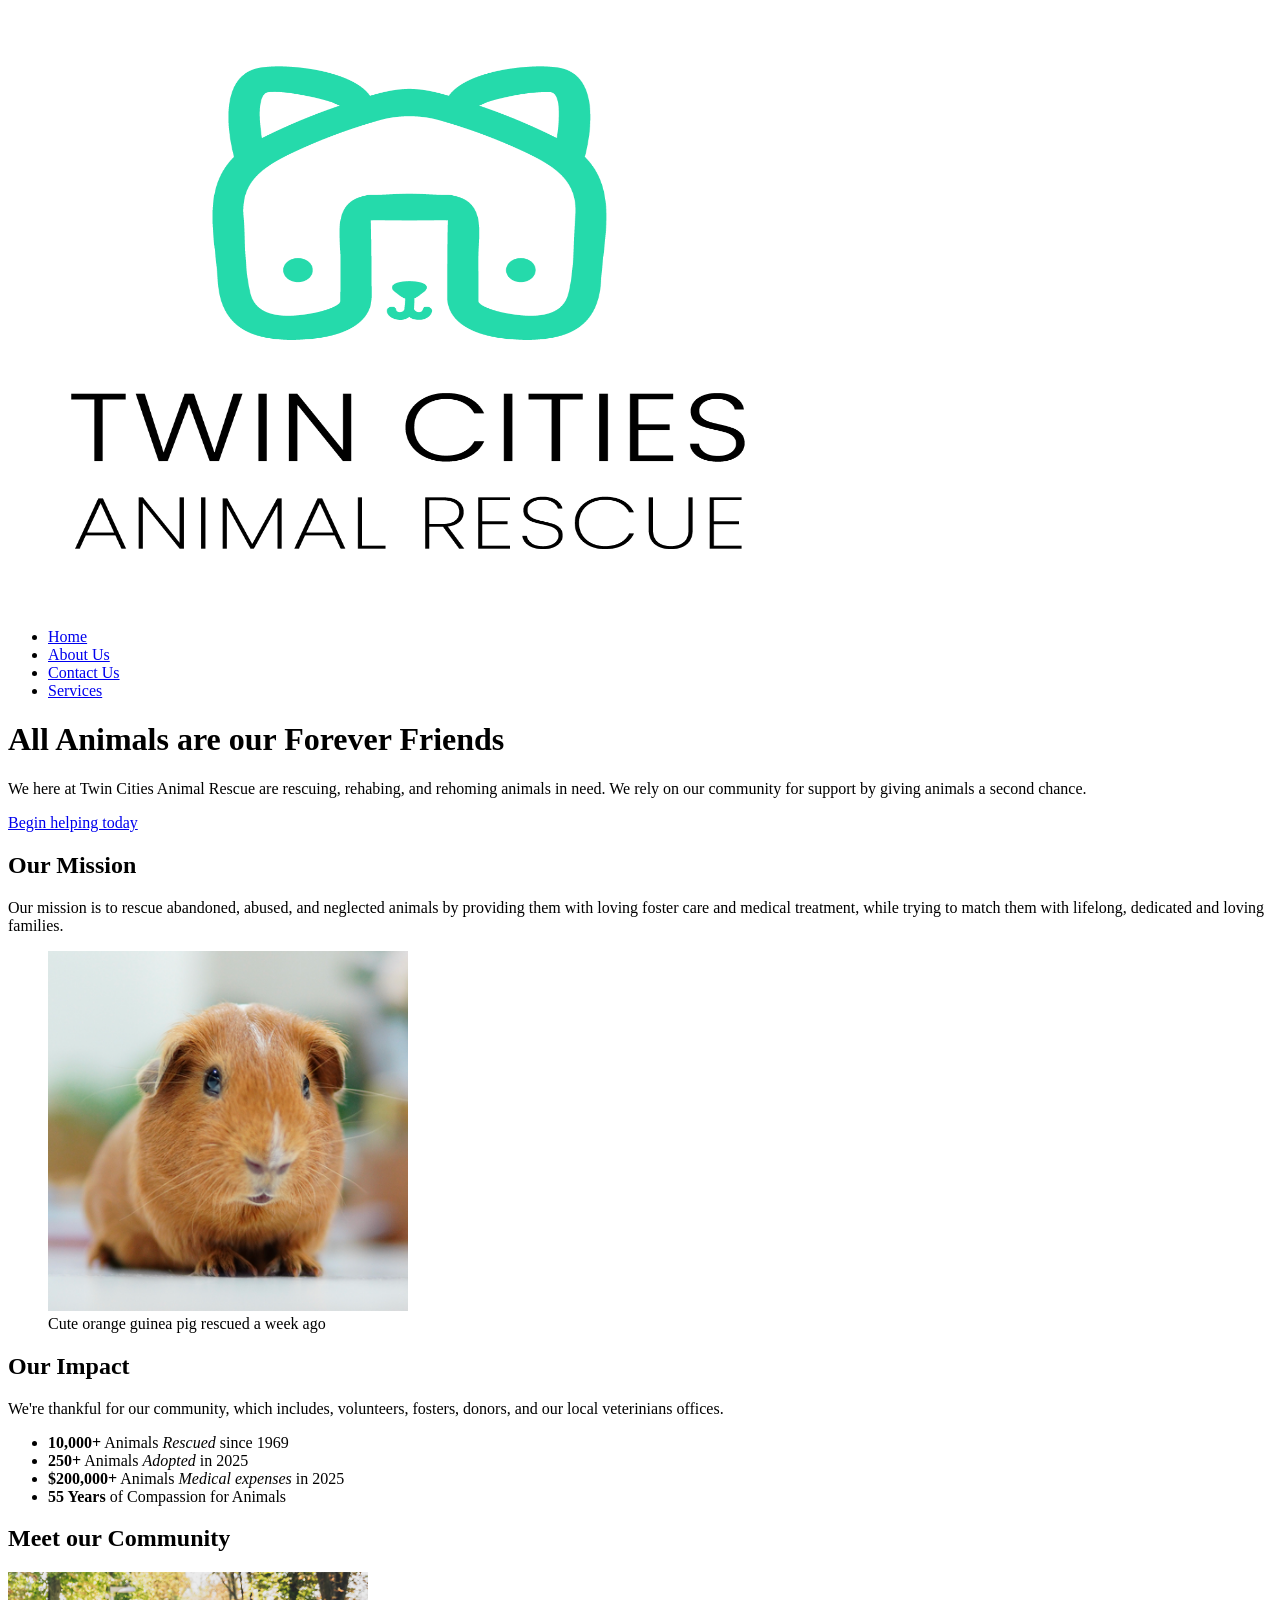
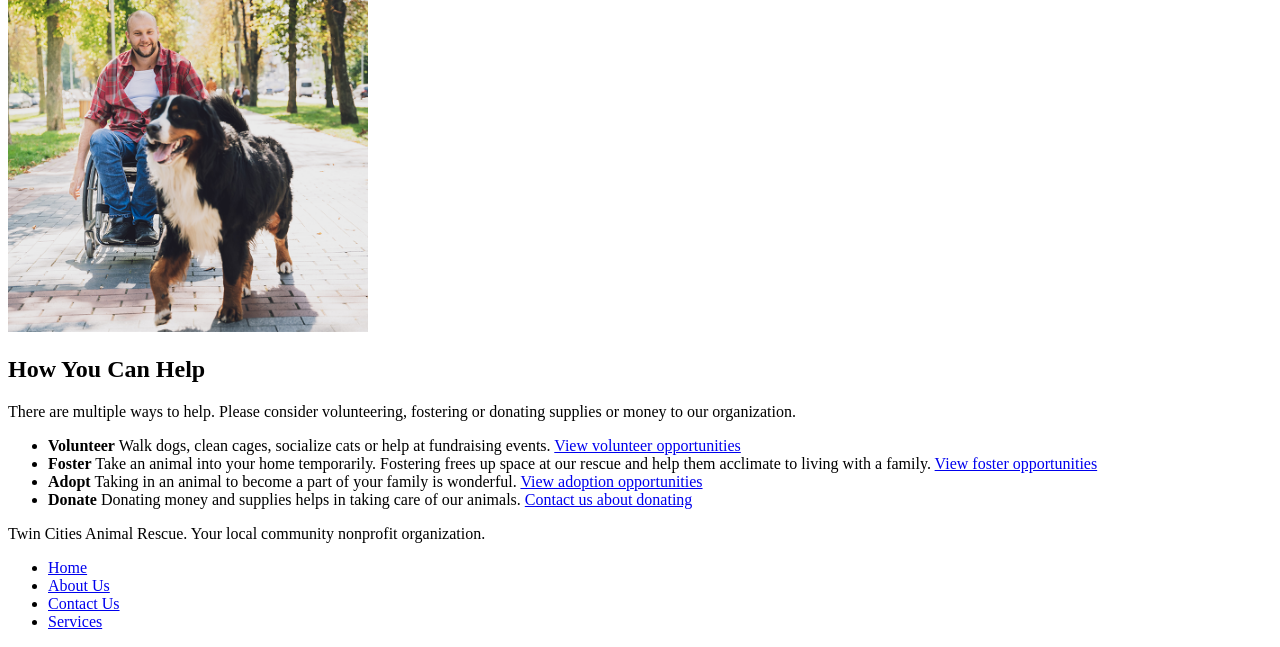
==== index.html @ eaffd4da "first commit" ====
<!DOCTYPE html>
<html lang="en">
<head>

    <meta charset="UTF-8">
    <meta name="viewport" content="width=device-width, initial-scale=1.0">
    <title>Twin Cities Animal Rescue</title>

</head>

<body>

    <header>
    
        <img src="media/Animal Shelter_c/rescue-logo_c.png" alt="Twin Cities Animal Rescue logo" width="800" height="600"
        <nav aria-label="Primary Navigation">
            <ul>
                <li><a href="index.html" aria-current="page">Home</a></li>
                <li><a href="about.html">About Us</a></li>
                <li><a href="contact.html">Contact Us</a></li>
                <li><a href="services.html">Services</a></li>
            </ul>
        </nav>
      
    </header>

    <main>

        <h1>All Animals are our Forever Friends</h1>
        <p>We here at Twin Cities Animal Rescue are rescuing, rehabing, and rehoming animals 
            in need. We rely on our community for support by giving animals a second chance.</p>
        <p><a href="contact.html">Begin helping today</a></p>
        
        <section aria-label="mission-statement">
            <h2 id="mission-statement">Our Mission</h2>
            <p>Our mission is to rescue abandoned, abused, and neglected animals by
                providing them with loving foster care and medical treatment, while trying
                to match them with lifelong, dedicated and loving families.
            </p>
            <figure>
                <img src="media/Animal Shelter_c/rescue-pet_c.png" alt="A cute close up of an orange guinea pig" width="360" height="360"<br>
                <figcaption>Cute orange guinea pig rescued a week ago</figcaption>
            </figure>
        </section>

        <section aria-label="impact-stats">
            <h2 id="impact-stats">Our Impact</h2>
            <p>We're thankful for our community, which includes, volunteers, fosters, donors, 
                and our local veterinians offices.</p>
            <ul>
                <li><strong>10,000+</strong> Animals <em>Rescued</em> since 1969</li>
                <li><strong>250+</strong> Animals <em>Adopted</em> in 2025</li>
                <li><strong>$200,000+</strong> Animals <em>Medical expenses</em> in 2025</li>
                <li><strong>55 Years</strong> of Compassion for Animals</li>
            </ul>
        </section>

        <section aria-label="rescue-feature">
            <h2 id="rescue-feature">Meet our Community</h2>
            <picture>
                <source media="(min-width: 800px)" srcset="media/Animal Shelter_c/rescue-feature-large_c">
                <source media="(max-width: 800px)" srcset="media/Animal Shelter_c/rescue-feature-small_c">
                <img src="media/Animal Shelter_c/rescue-feature-small_c.png" alt="Man in jeans and plaid shirt sitting in a 
                wheelchair with a large saint bernese dog" width="360" height="360"
            </picture>
        </section>

        <section aria-label="help-section">
            <h2 id="help-section">How You Can Help</h2>
            <p>There are multiple ways to help. Please consider volunteering, fostering or
                donating supplies or money to our organization.
            </p>
            <ul>
                <li><strong>Volunteer</strong> Walk dogs, clean cages, socialize cats or help at 
                    fundraising events. <a href="services.html">View volunteer opportunities</a></li>
                <li><strong>Foster</strong> Take an animal into your home temporarily. Fostering frees 
                    up space at our rescue and help them acclimate to living with a family. 
                    <a href="services.html">View foster opportunities</a></li>
                <li><strong>Adopt</strong> Taking in an animal to become a part of your family is wonderful. 
                    <a href="services.html">View adoption opportunities</a></li>
                <li><strong>Donate</strong> Donating money and supplies helps in taking care of our animals. 
                    <a href="contact.html">Contact us about donating</a></li>
            </ul>
        </section>

    </main>

    <footer>

        <p>Twin Cities Animal Rescue. Your local community nonprofit organization.</p>
        <nav aria-label="Footer Navigation">
            <ul>
                <li><a href="index.html">Home</a></li>
                <li><a href="about.html">About Us</a></li>
                <li><a href="contact.html">Contact Us</a></li>
                <li><a href="services.html">Services</a></li>
            </ul>
        </nav>

    </footer>
</body>
</html>
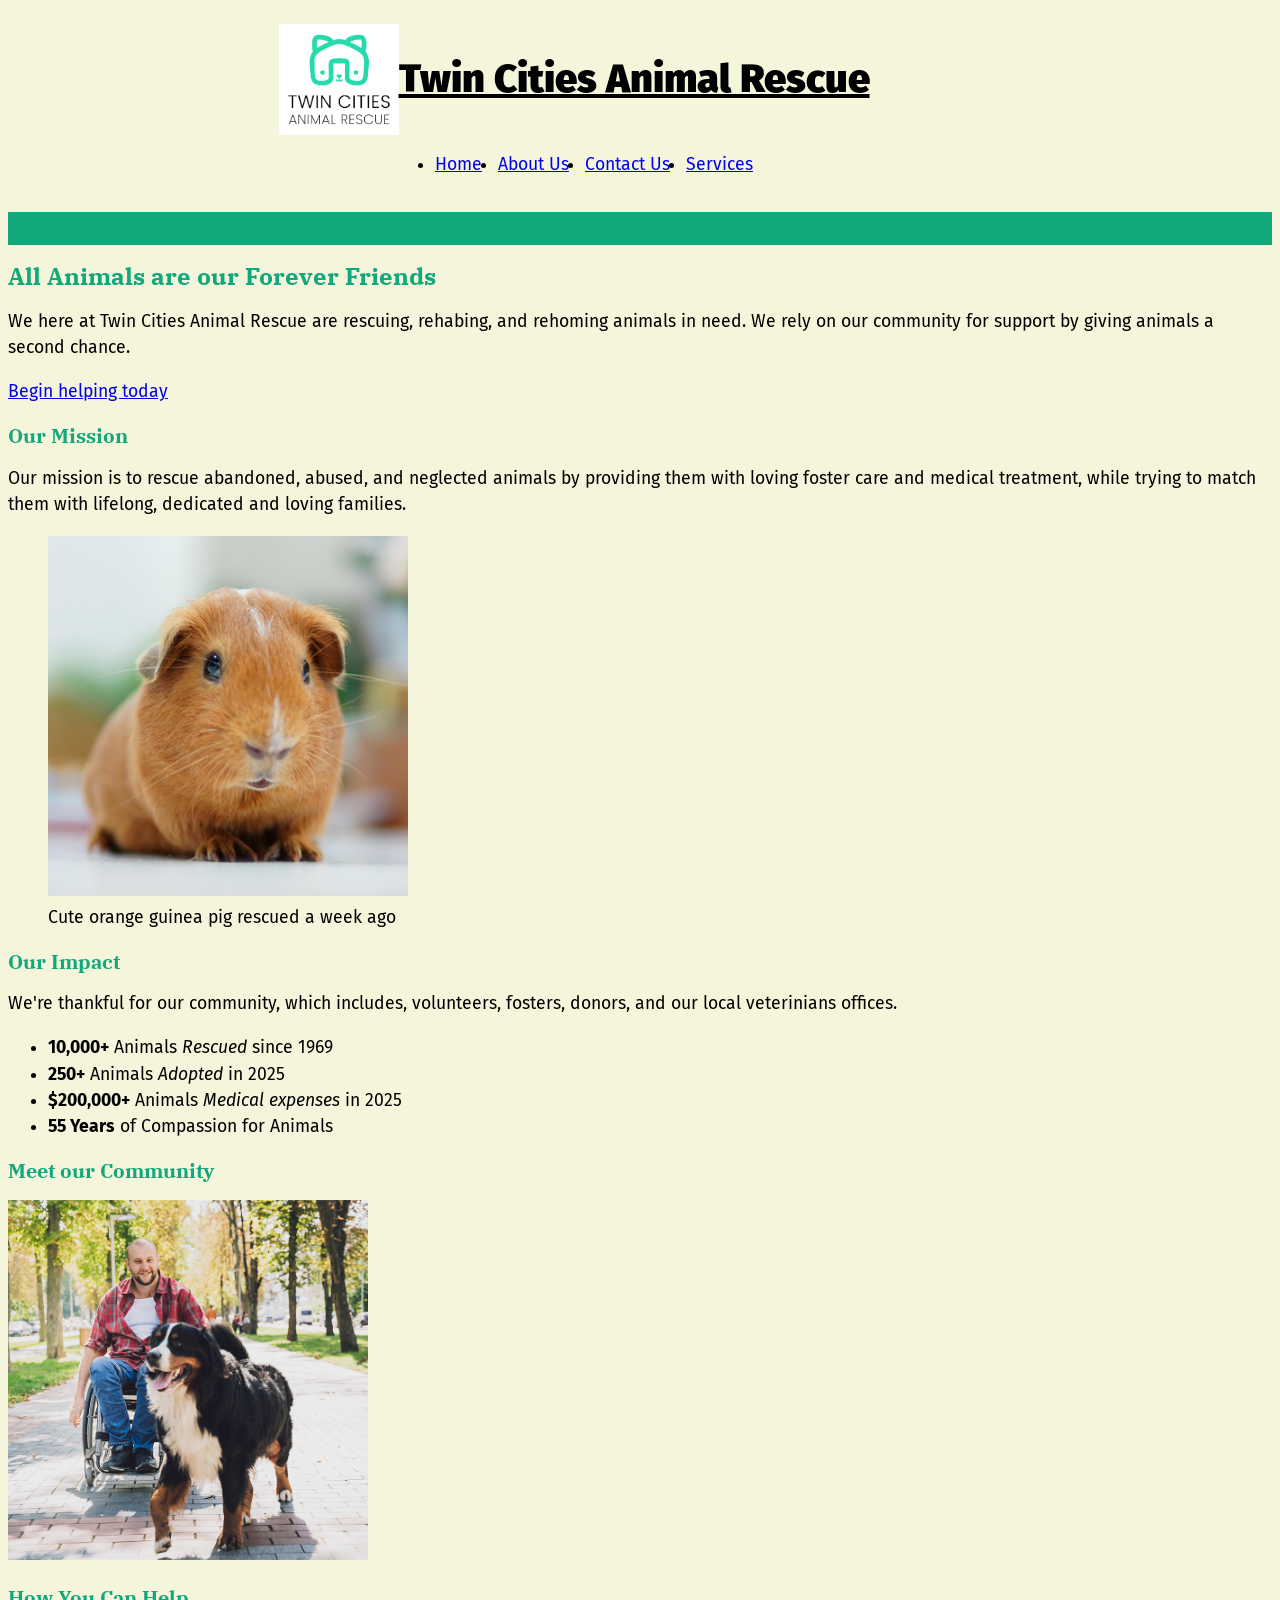
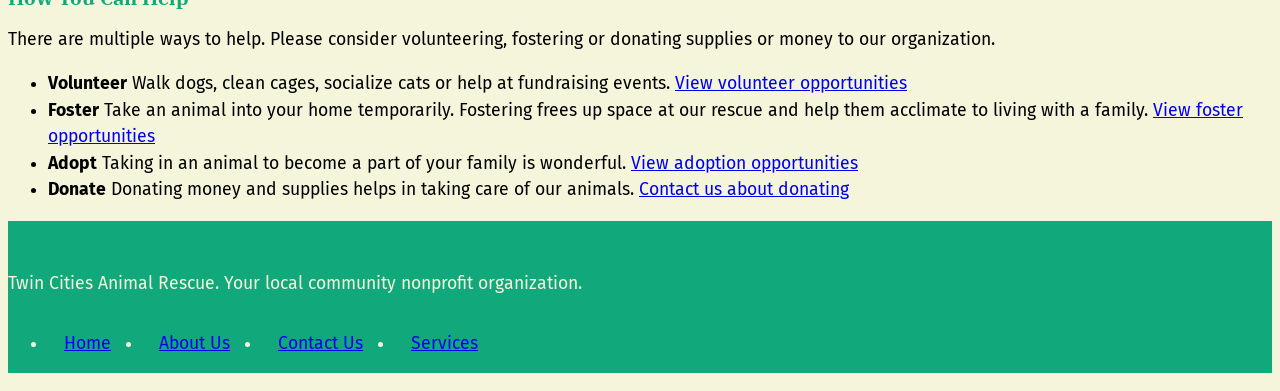
==== commit b0a2edae: "added-css" ====
--- a/index.html
+++ b/index.html
@@ -5,14 +5,21 @@
     <meta charset="UTF-8">
     <meta name="viewport" content="width=device-width, initial-scale=1.0">
     <title>Twin Cities Animal Rescue</title>
+    <link rel="preconnect" href="https://fonts.googleapis.com">
+    <link rel="preconnect" href="https://fonts.gstatic.com" crossorigin>
+    <link href="https://fonts.googleapis.com/css2?family=Fira+Sans:ital,wght@0,100;0,200;0,300;0,400;0,500;0,600;0,700;0,800;0,900;1,100;1,200;1,300;1,400;1,500;1,600;1,700;1,800;1,900&family=IBM+Plex+Serif:ital,wght@0,100;0,200;0,300;0,400;0,500;0,600;0,700;1,100;1,200;1,300;1,400;1,500;1,600;1,700&display=swap" rel="stylesheet">
+    <link rel="stylesheet" href="css/styles.css"
 
 </head>
 
 <body>
 
     <header>
-    
-        <img src="media/Animal Shelter_c/rescue-logo_c.png" alt="Twin Cities Animal Rescue logo" width="800" height="600"
+
+        <div class="header-inner">
+        <a class="brand" href="index.html">  
+        <img src="media/Animal Shelter_c/rescue-logo_c.png" alt="Twin Cities Animal Rescue logo" width="800" height="600">
+        <span class="brand-name">Twin Cities Animal Rescue</span></a>
         <nav aria-label="Primary Navigation">
             <ul>
                 <li><a href="index.html" aria-current="page">Home</a></li>
@@ -21,15 +28,17 @@
                 <li><a href="services.html">Services</a></li>
             </ul>
         </nav>
+        </div>
       
     </header>
 
     <main>
-
+        <section class="hero"></section>
         <h1>All Animals are our Forever Friends</h1>
         <p>We here at Twin Cities Animal Rescue are rescuing, rehabing, and rehoming animals 
             in need. We rely on our community for support by giving animals a second chance.</p>
-        <p><a href="contact.html">Begin helping today</a></p>
+        <p><a class="button" href="contact.html">Begin helping today</a></p>
+        </section>
         
         <section aria-label="mission-statement">
             <h2 id="mission-statement">Our Mission</h2>
@@ -87,6 +96,7 @@
 
     <footer>
 
+        <div class="footer-inner"></div>
         <p>Twin Cities Animal Rescue. Your local community nonprofit organization.</p>
         <nav aria-label="Footer Navigation">
             <ul>
@@ -96,6 +106,7 @@
                 <li><a href="services.html">Services</a></li>
             </ul>
         </nav>
+    </div>
 
     </footer>
 </body>
--- a/css/styles.css
+++ b/css/styles.css
@@ -0,0 +1,118 @@
+body {
+    margin: 1;
+    font-family: "Fira Sans", Arial, sans-serif;
+    font-size: 1.1rem;
+    line-height: 1.5;
+    background-color: beige;
+    color: black;
+}
+
+h1, h2, h3{
+    font-family: "IBM Plex Serif", Arial, sans-serif;
+    line-height: 1.25;
+    margin: 0 0 2;
+    color: rgb(17, 168, 123);
+}
+
+h1{
+    font-size: 1.5rem;
+    font-weight: 700;
+}
+h2{
+    font-size: 1.25rem;
+    font-weight: 700;
+}
+h3{
+    font-size: 1.1rem;
+    font-weight: 500;
+}
+
+header{
+    background-color: beige;
+    border-bottom: 1px solid rgb(17, 168, 123);
+}
+
+.header-inner{
+    display: flex;
+    flex-direction: column;
+    align-items: center;
+    max-width: 1100px;
+    margin: 0;
+    padding: 1rem;
+}
+
+.brand{
+    display: flex;
+    align-items: center;
+    gap: 1;
+    color: black;
+}
+
+.brand img{
+    align-items: center;
+    width: 120px;
+    height: auto;
+}
+
+.brand-name{
+    align-items: center;
+    font-family: "Fira Sans", Arial, sans-serif;
+    font-weight: 900;
+    font-size: 2.5rem;
+    margin: 1;
+}
+
+nav ul{
+    display: flex;
+    flex-wrap: wrap;
+    margin: 1;
+    padding: 1;
+    gap: 1rem;
+}
+
+main{
+    padding: 1;
+    background-color: beige;
+    border: rgb(17, 168, 123);
+}
+
+.hero{
+    background-color: rgb(17, 168, 123);
+    color: beige;
+    padding: 1rem;
+}
+
+.hero h1{
+    color: beige;
+}
+
+section{
+    padding: 1;
+    background-color: beige;
+    border: rgb(17, 168, 123);
+}
+
+fieldset{
+    flex: 1 1 0;
+    margin: 1;
+    padding: 1rem;
+    border: 1px;
+}
+
+footer{
+    background-color: rgb(17, 168, 123);
+    color: beige;
+}
+
+.footer-inner{
+    display: flex;
+    flex-direction: column;
+    max-width: 1100px;
+    margin: 1;
+    padding: 1rem;
+}
+
+footer nav a{
+    display: flex;
+    padding: 1rem;
+}
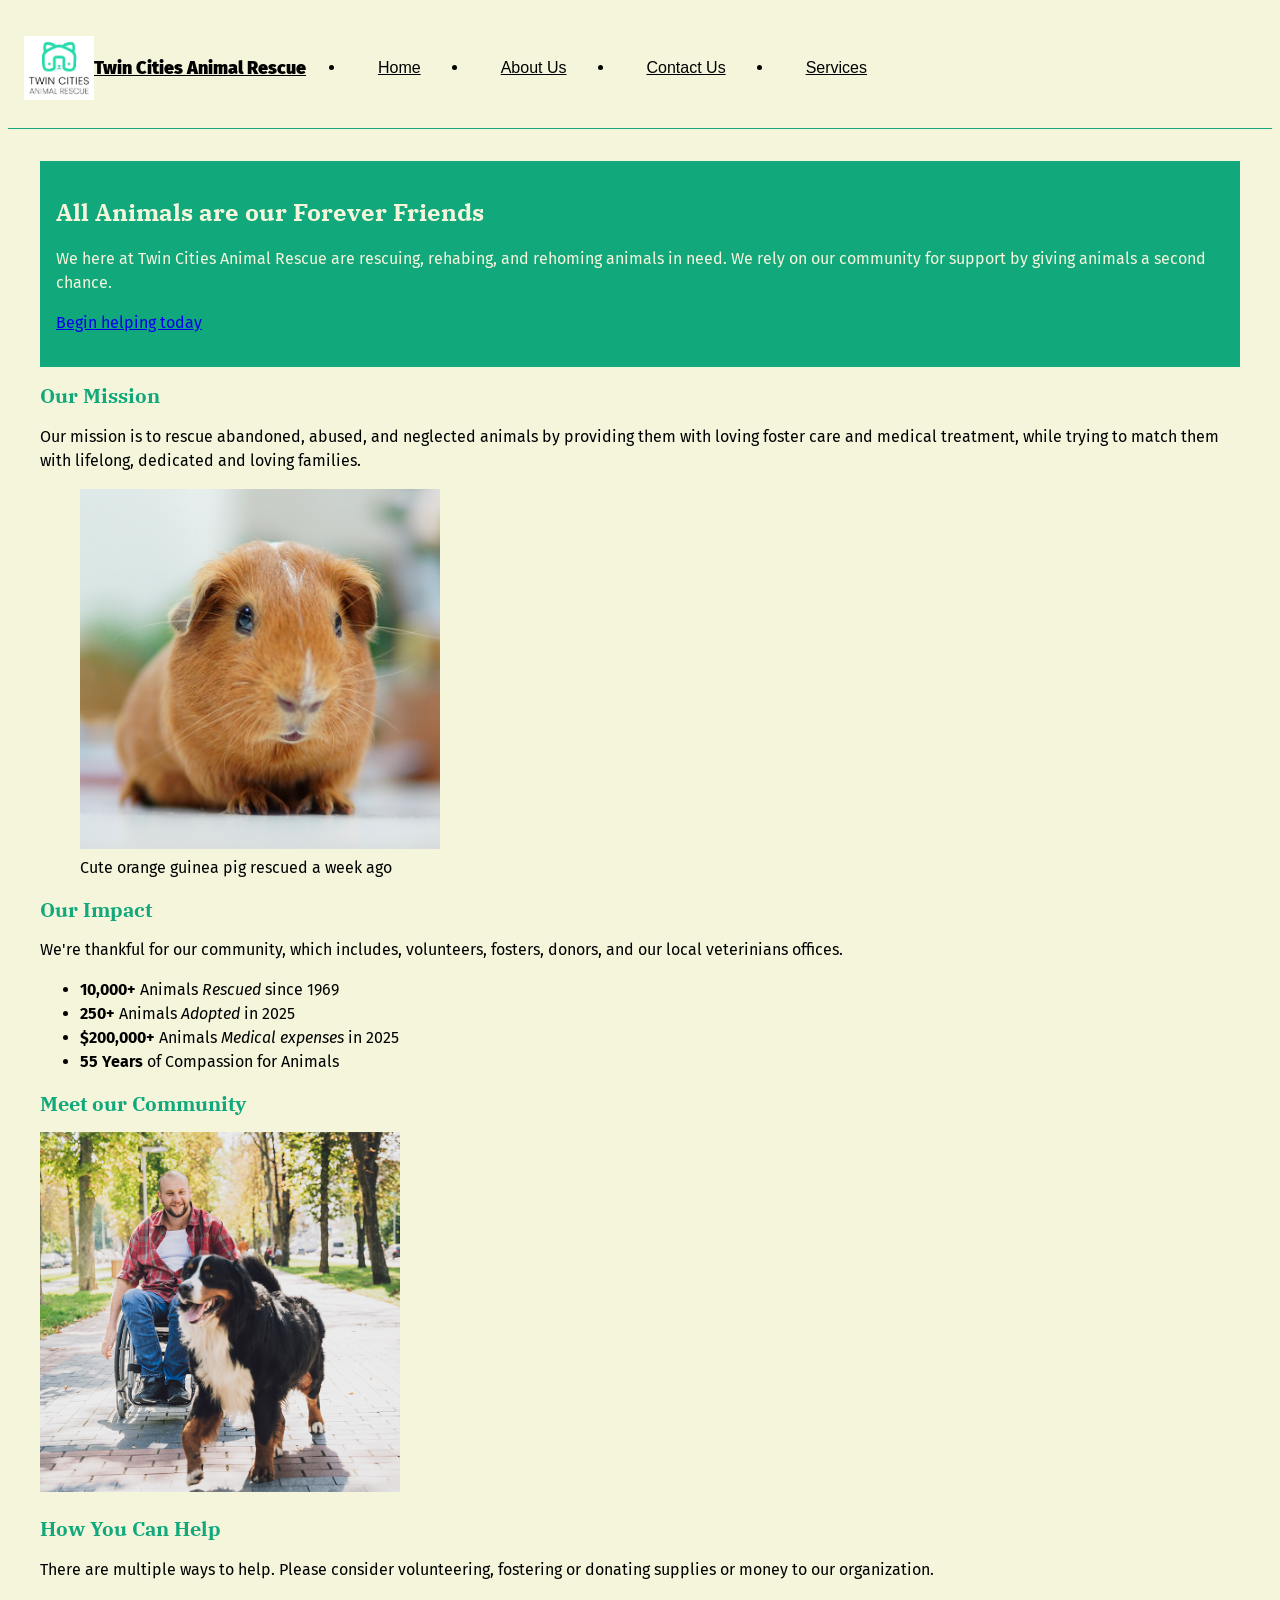
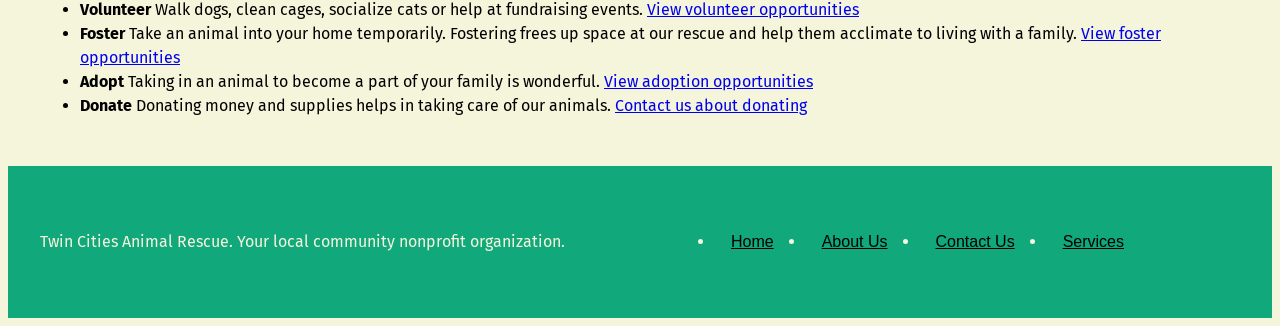
==== commit ef9d1dbe: "updating-css" ====
--- a/index.html
+++ b/index.html
@@ -8,7 +8,7 @@
     <link rel="preconnect" href="https://fonts.googleapis.com">
     <link rel="preconnect" href="https://fonts.gstatic.com" crossorigin>
     <link href="https://fonts.googleapis.com/css2?family=Fira+Sans:ital,wght@0,100;0,200;0,300;0,400;0,500;0,600;0,700;0,800;0,900;1,100;1,200;1,300;1,400;1,500;1,600;1,700;1,800;1,900&family=IBM+Plex+Serif:ital,wght@0,100;0,200;0,300;0,400;0,500;0,600;0,700;1,100;1,200;1,300;1,400;1,500;1,600;1,700&display=swap" rel="stylesheet">
-    <link rel="stylesheet" href="css/styles.css"
+    <link rel="stylesheet" href="css/styles.css">
 
 </head>
 
@@ -33,7 +33,7 @@
     </header>
 
     <main>
-        <section class="hero"></section>
+        <section class="hero">
         <h1>All Animals are our Forever Friends</h1>
         <p>We here at Twin Cities Animal Rescue are rescuing, rehabing, and rehoming animals 
             in need. We rely on our community for support by giving animals a second chance.</p>
@@ -96,7 +96,7 @@
 
     <footer>
 
-        <div class="footer-inner"></div>
+        <div class="footer-inner">
         <p>Twin Cities Animal Rescue. Your local community nonprofit organization.</p>
         <nav aria-label="Footer Navigation">
             <ul>
--- a/css/styles.css
+++ b/css/styles.css
@@ -3,15 +3,15 @@
     font-family: "Fira Sans", Arial, sans-serif;
     font-size: 1.1rem;
     line-height: 1.5;
-    background-color: beige;
-    color: black;
+    background-color: #f5f5dc;
+    color: #000000;
 }
 
 h1, h2, h3{
     font-family: "IBM Plex Serif", Arial, sans-serif;
     line-height: 1.25;
     margin: 0 0 2;
-    color: rgb(17, 168, 123);
+    color: #11a87b;
 }
 
 h1{
@@ -62,6 +62,14 @@
     margin: 1;
 }
 
+nav a{
+    display: block;
+    padding: 1rem 2rem;
+    color: black;
+    font-weight: 500;
+    font-size: 1rem;
+}
+
 nav ul{
     display: flex;
     flex-wrap: wrap;
@@ -71,7 +79,7 @@
 }
 
 main{
-    padding: 1;
+    padding: 1rem;
     background-color: beige;
     border: rgb(17, 168, 123);
 }
@@ -115,4 +123,88 @@
 footer nav a{
     display: flex;
     padding: 1rem;
+}
+
+@media(min-width: 768px){
+    body{font-size: 1rem;}
+    h1{font-size: 1.5rem;}
+    h2{font-size: 1.25rem;}
+    h3{font-size: 1.125rem;}
+    .header-inner{flex-direction: row;}
+    .brand img{width: 70px;}
+    .brand-name{font-size: 1.125rem;}
+    main{gap: 2rem; padding: 2rem;}
+    .footer-inner{flex-direction: row; flex-wrap: wrap; align-items: center;
+    justify-content: space-between; padding: 2rem;}
+}
+
+[hidden]{
+    display: none !important;
+}
+
+.save-role{
+    margin: 1 rem;
+    padding: 1rem;
+    background-color: transparent;
+    color: black;
+    font-weight: 500;
+    cursor: pointer;
+}
+
+.save-role:hover{background-color: rgb(17, 168, 123);}
+
+.save-role[aria-pressed="true"]{
+    background-color: rgb(17, 168, 123);
+    color: black;
+}
+
+.saved-panel{
+    margin: 1rem;
+    padding: 1rem;
+    border: 2px solid rgb(17, 168, 123);
+}
+
+.saved-panel ul{padding: 1rem;}
+
+.saved-panel p:last-child{margin: 0;}
+
+.saved-panel .button, 
+.saved-panel button{
+    display: inline-block;
+    margin: 0.5rem;
+    padding: 0.5rem;
+    border: 2px solid rgb(17, 168, 123);
+    background-color: rgb(17, 168, 123);
+    color: black;
+    text-decoration: none;
+    cursor: pointer;
+}
+
+.error-message{
+    display: block;
+    color: red;
+    font-weight: 700;;
+}
+
+.error-message:empty{display: none;}
+
+input.invalid,
+select.invalid{border: 2px solid red;}
+
+.form-status{
+    margin: 1rem;
+    padding: 1rem;
+    border: 2px solid rgb(17, 168, 123);
+    font-weight: 500;
+}
+
+.form-status-error{
+    border-color: red;
+    color: red;
+}
+
+img,
+video{
+    max-width: 100%;
+    height: auto;
 }
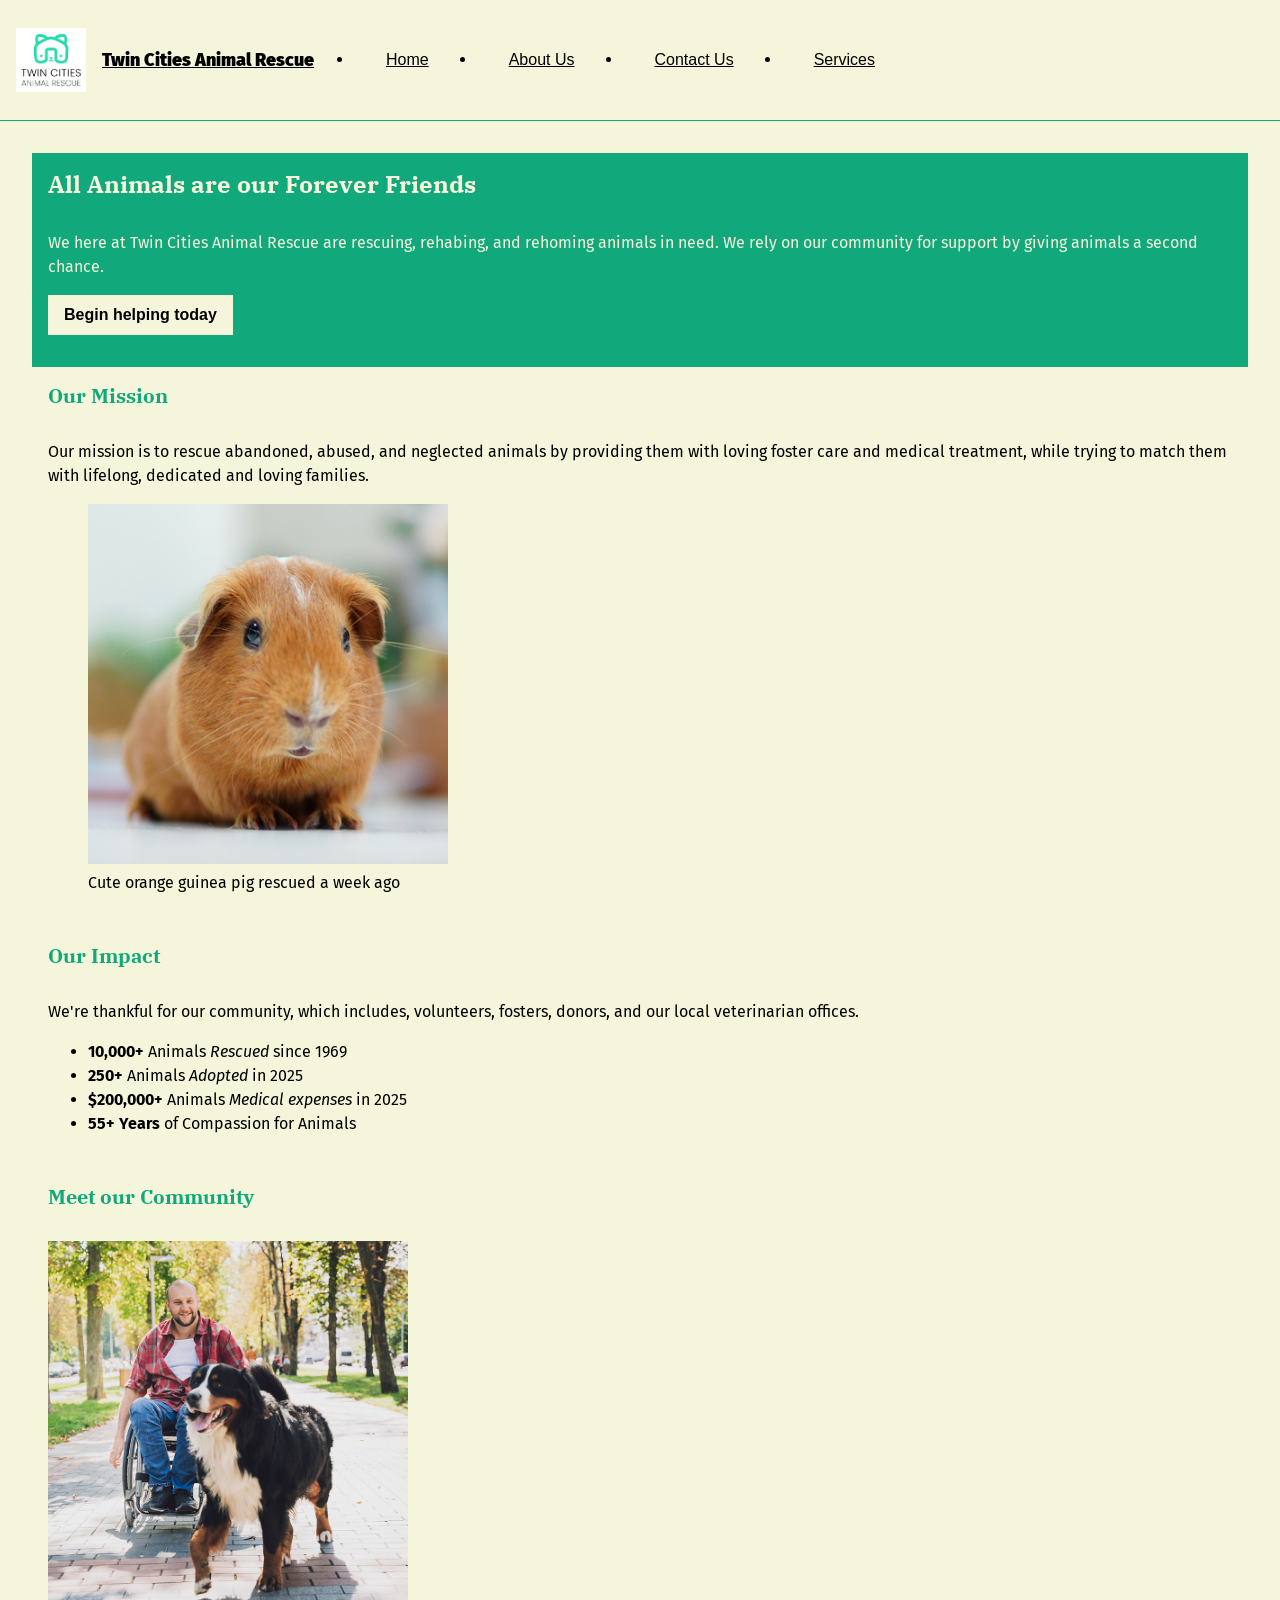
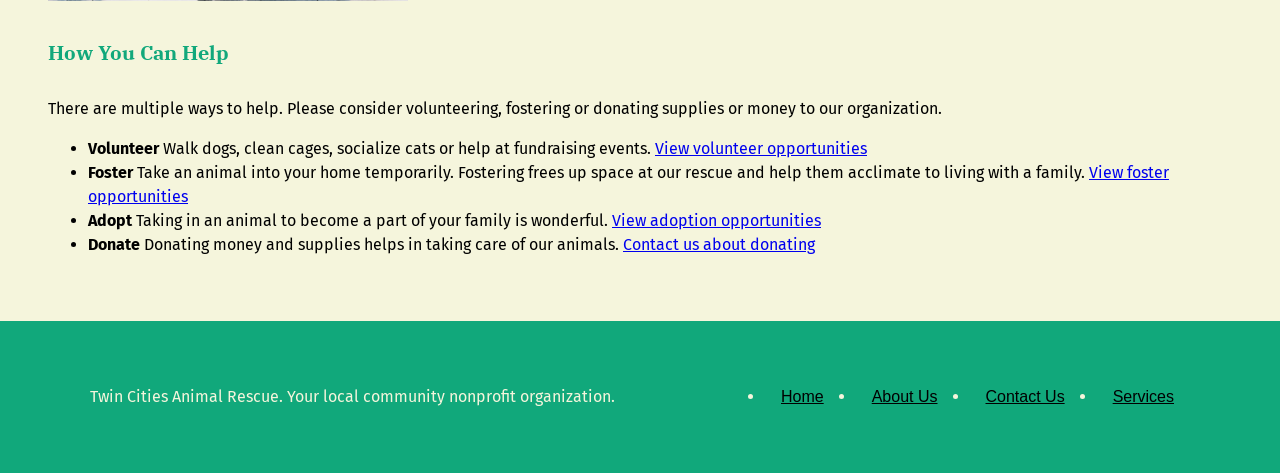
==== commit 751a7e72: "clean-code" ====
--- a/index.html
+++ b/index.html
@@ -47,7 +47,7 @@
                 to match them with lifelong, dedicated and loving families.
             </p>
             <figure>
-                <img src="media/Animal Shelter_c/rescue-pet_c.png" alt="A cute close up of an orange guinea pig" width="360" height="360"<br>
+                <img src="media/Animal Shelter_c/rescue-pet_c.png" alt="A cute close up of an orange guinea pig" width="360" height="360">
                 <figcaption>Cute orange guinea pig rescued a week ago</figcaption>
             </figure>
         </section>
@@ -55,22 +55,22 @@
         <section aria-label="impact-stats">
             <h2 id="impact-stats">Our Impact</h2>
             <p>We're thankful for our community, which includes, volunteers, fosters, donors, 
-                and our local veterinians offices.</p>
+                and our local veterinarian offices.</p>
             <ul>
                 <li><strong>10,000+</strong> Animals <em>Rescued</em> since 1969</li>
                 <li><strong>250+</strong> Animals <em>Adopted</em> in 2025</li>
                 <li><strong>$200,000+</strong> Animals <em>Medical expenses</em> in 2025</li>
-                <li><strong>55 Years</strong> of Compassion for Animals</li>
+                <li><strong>55+ Years</strong> of Compassion for Animals</li>
             </ul>
         </section>
 
         <section aria-label="rescue-feature">
             <h2 id="rescue-feature">Meet our Community</h2>
             <picture>
-                <source media="(min-width: 800px)" srcset="media/Animal Shelter_c/rescue-feature-large_c">
+                <source media="(min-width: 801px)" srcset="media/Animal Shelter_c/rescue-feature-large_c">
                 <source media="(max-width: 800px)" srcset="media/Animal Shelter_c/rescue-feature-small_c">
                 <img src="media/Animal Shelter_c/rescue-feature-small_c.png" alt="Man in jeans and plaid shirt sitting in a 
-                wheelchair with a large saint bernese dog" width="360" height="360"
+                wheelchair with a large saint bernese dog" width="360" height="360">
             </picture>
         </section>
 
--- a/css/styles.css
+++ b/css/styles.css
@@ -1,5 +1,5 @@
 body {
-    margin: 1;
+    margin: 0;
     font-family: "Fira Sans", Arial, sans-serif;
     font-size: 1.1rem;
     line-height: 1.5;
@@ -10,7 +10,7 @@
 h1, h2, h3{
     font-family: "IBM Plex Serif", Arial, sans-serif;
     line-height: 1.25;
-    margin: 0 0 2;
+    margin: 0 0 2rem;
     color: #11a87b;
 }
 
@@ -44,22 +44,20 @@
 .brand{
     display: flex;
     align-items: center;
-    gap: 1;
+    gap: 1rem;
     color: black;
 }
 
 .brand img{
-    align-items: center;
     width: 120px;
     height: auto;
 }
 
 .brand-name{
-    align-items: center;
     font-family: "Fira Sans", Arial, sans-serif;
     font-weight: 900;
     font-size: 2.5rem;
-    margin: 1;
+    margin: 0;
 }
 
 nav a{
@@ -95,16 +93,15 @@
 }
 
 section{
-    padding: 1;
+    padding: 1rem;
     background-color: beige;
     border: rgb(17, 168, 123);
 }
 
 fieldset{
-    flex: 1 1 0;
-    margin: 1;
-    padding: 1rem;
-    border: 1px;
+    margin: 1rem;
+    padding: 1rem;
+    border: 1px solid rgb(17, 168, 123);
 }
 
 footer{
@@ -116,7 +113,7 @@
     display: flex;
     flex-direction: column;
     max-width: 1100px;
-    margin: 1;
+    margin: 0 auto;
     padding: 1rem;
 }
 
@@ -127,35 +124,16 @@
 
 @media(min-width: 768px){
     body{font-size: 1rem;}
-    h1{font-size: 1.5rem;}
-    h2{font-size: 1.25rem;}
-    h3{font-size: 1.125rem;}
     .header-inner{flex-direction: row;}
     .brand img{width: 70px;}
     .brand-name{font-size: 1.125rem;}
-    main{gap: 2rem; padding: 2rem;}
+    main{padding: 2rem;}
     .footer-inner{flex-direction: row; flex-wrap: wrap; align-items: center;
     justify-content: space-between; padding: 2rem;}
 }
 
 [hidden]{
     display: none !important;
-}
-
-.save-role{
-    margin: 1 rem;
-    padding: 1rem;
-    background-color: transparent;
-    color: black;
-    font-weight: 500;
-    cursor: pointer;
-}
-
-.save-role:hover{background-color: rgb(17, 168, 123);}
-
-.save-role[aria-pressed="true"]{
-    background-color: rgb(17, 168, 123);
-    color: black;
 }
 
 .saved-panel{
@@ -183,7 +161,7 @@
 .error-message{
     display: block;
     color: red;
-    font-weight: 700;;
+    font-weight: 700;
 }
 
 .error-message:empty{display: none;}
@@ -196,11 +174,25 @@
     padding: 1rem;
     border: 2px solid rgb(17, 168, 123);
     font-weight: 500;
+}
+
+.form-status-success{
+    border-color: rgb(17, 168, 123);
+    color: black;
 }
 
 .form-status-error{
     border-color: red;
     color: red;
+}
+
+.button{
+    display: inline-block;
+    padding: 0.5rem 1rem;
+    background-color: beige;
+    color: black;
+    font-weight: 600;
+    text-decoration: none;
 }
 
 img,
